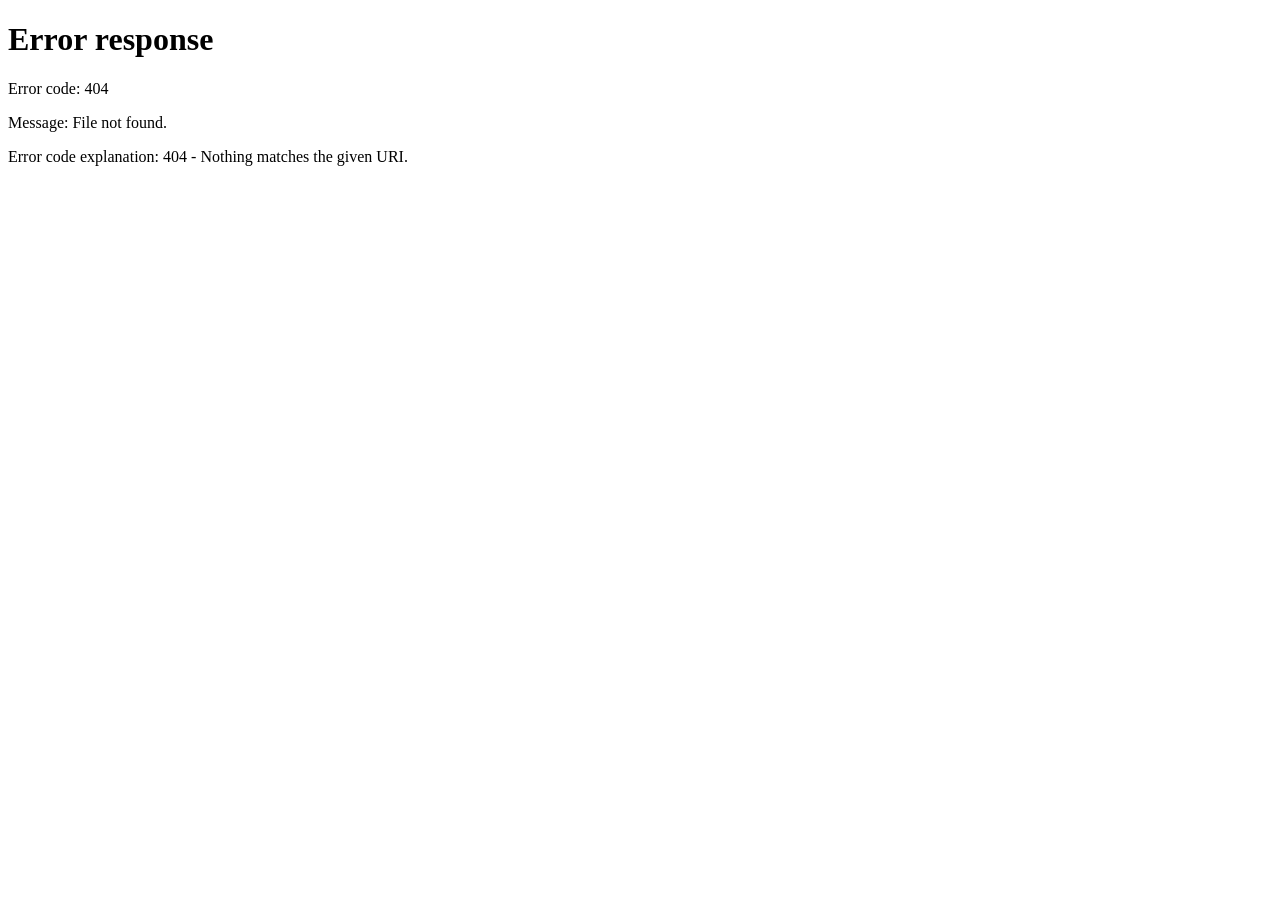
==== src/main/resources/static/fichas.html @ 6836fd90 "teste de cores do design" ====
<!DOCTYPE html>
<html lang="pt-BR" data-bs-theme="dark">
<head>
    <meta charset="UTF-8">
    <meta name="viewport" content="width=device-width, initial-scale=1.0">
    <title>PACTOS RPG - Meus Agentes</title>
    <link href="https://cdn.jsdelivr.net/npm/bootstrap@5.3.2/dist/css/bootstrap.min.css" rel="stylesheet">
    <style>
        /* 1. IMPORTAÇÃO DAS FONTES OFICIAIS (.otf) */
        @font-face {
            font-family: 'LeopoldMedium';
            src: url('fonts/Leopold.otf') format('opentype');
        }
        @font-face {
            font-family: 'BloggerSansRegular';
            src: url('fonts/BloggerSans.otf') format('opentype');
        }

        /* 2. TIPOGRAFIA E FUNDO BASE */
        body {
            background-color: #0d0d0d;
            color: #e0e0e0;
            font-family: 'BloggerSansRegular', sans-serif;
            margin: 0; padding: 0;
            overflow-x: hidden;
        }

        h1, h2, h3, h4, h5, h6, .fonte-leopold, .btn-blue, .ficha-name-new, .agentes-count {
            font-family: 'LeopoldMedium', sans-serif;
            letter-spacing: 1px;
        }

        /* 3. HEADER PRINCIPAL COM GRADIENTE AZUL ESCURO */
        .pactos-header {
            display: flex; justify-content: space-between; align-items: center;
            padding: 15px 30px;
            /* Gradiente escuro puxando pro azul marinho */
            background: linear-gradient(90deg, #050505 0%, #0f1c2e 100%);
            border-bottom: 1px solid #1a2b42;
            box-shadow: 0 4px 20px rgba(0,0,0,0.8);
            position: sticky; top: 0; z-index: 1000;
        }

        .header-left { display: flex; align-items: center; gap: 20px; }

        /* O Botão Hambúrguer */
        .menu-btn {
            background: transparent; border: none; color: #2563eb;
            font-size: 2rem; cursor: pointer; transition: 0.3s;
        }
        .menu-btn:hover { color: #60a5fa; transform: scale(1.1); }

        .pactos-logo img {
            height: 45px; width: auto;
            filter: drop-shadow(0 0 8px rgba(37, 99, 235, 0.4)); /* Brilho azul na logo */
        }

        /* Bolinha de Perfil na Header */
        .profile-pic-placeholder {
            width: 45px; height: 45px; background-color: #0f172a;
            border-radius: 50%; border: 2px solid #1e293b;
            cursor: pointer; transition: 0.3s;
            box-shadow: 0 0 10px rgba(0,0,0,0.5);
            display: flex; justify-content: center; align-items: center;
        }
        .profile-pic-placeholder:hover { border-color: #2563eb; transform: scale(1.1); box-shadow: 0 0 15px rgba(37, 99, 235, 0.5); }

        /* 4. DESIGN DO MENU LATERAL (SIDEBAR COM GRADIENTE) */
        .sidebar {
            height: 100vh; width: 0; position: fixed; top: 0; left: 0;
            background: linear-gradient(180deg, #050505 0%, #0f1c2e 100%);
            border-right: 1px solid #1a2b42;
            overflow-x: hidden; transition: 0.4s cubic-bezier(0.175, 0.885, 0.32, 1.275);
            z-index: 1040; display: flex; flex-direction: column;
        }
        .sidebar-header { padding: 30px 20px; text-align: center; border-bottom: 1px solid #1a2b42; }
        .sidebar-header img { width: 140px; filter: drop-shadow(0 0 8px rgba(37, 99, 235, 0.4)); }
        .sidebar-menu { list-style: none; padding: 20px 0; margin: 0; flex-grow: 1; }
        .sidebar-menu li a {
            padding: 15px 30px; text-decoration: none; font-size: 1.2rem;
            color: #b3b3b3; display: block; transition: 0.3s;
            font-family: 'LeopoldMedium', sans-serif; text-transform: uppercase;
        }
        .sidebar-menu li a:hover { color: #ffffff; background-color: rgba(37, 99, 235, 0.1); border-left: 4px solid #2563eb; }
        .sidebar-menu li a.inativo { color: #444; cursor: default; }
        .sidebar-menu li a.inativo:hover { background-color: transparent; border-left: none; }
        .overlay {
            position: fixed; top: 0; left: 0; width: 100%; height: 100%;
            background: rgba(0, 0, 0, 0.8); backdrop-filter: blur(3px);
            z-index: 1030; display: none; opacity: 0; transition: opacity 0.4s;
        }
        .overlay.active { display: block; opacity: 1; }

        /* 5. ÁREA PRINCIPAL E CARTÕES */
        .pactos-main { padding: 40px 30px; max-width: 1400px; margin: 0 auto; }

        .action-bar { display: flex; justify-content: space-between; align-items: center; margin-bottom: 35px; }
        .agentes-count { font-size: 1.5rem; color: #ccc; }

        .search-line {
            border: none; border-bottom: 1px solid #1e293b; background: transparent; color: white;
            border-radius: 0; padding: 8px 10px; width: 300px; outline: none; font-size: 1.1rem;
            transition: 0.3s;
        }
        .search-line:focus { border-color: #2563eb; box-shadow: 0 2px 10px rgba(37,99,235,0.2); }

        .btn-blue {
            background-color: #2563eb; color: white; border: none; font-size: 1.2rem;
            padding: 10px 25px; transition: 0.3s; border-radius: 6px; text-transform: uppercase;
        }
        .btn-blue:hover { background-color: #1d4ed8; color: white; transform: translateY(-3px); box-shadow: 0 5px 15px rgba(29, 78, 216, 0.4); }

        .fichas-grid { display: grid; grid-template-columns: repeat(auto-fill, minmax(280px, 1fr)); gap: 30px; }

        /* Design do Cartão de Ficha */
        .ficha-card {
            background-color: #0f172a; border: 1px solid #1e293b; border-radius: 12px;
            overflow: hidden; transition: 0.4s; position: relative;
            height: 320px; background-size: cover; background-position: center;
            display: flex; align-items: flex-end; padding: 20px;
            box-shadow: 0 10px 20px rgba(0,0,0,0.6);
        }
        .ficha-card:hover { transform: translateY(-8px); border-color: #2563eb; box-shadow: 0 15px 30px rgba(37,99,235,0.4); }

        .ficha-info { transition: opacity 0.3s; width: 100%; pointer-events: none; z-index: 2; }
        .ficha-name-new { font-size: 2rem; color: white; margin-bottom: 4px; text-shadow: 2px 2px 5px rgba(0,0,0,0.9); }
        .ficha-sub-new { font-size: 1.1rem; color: #93c5fd; text-shadow: 1px 1px 3px rgba(0,0,0,0.9); }

        /* Overlay Escuro com os botões (Aparece no Hover) */
        .ficha-hover-overlay {
            position: absolute; top: 0; left: 0; width: 100%; height: 100%;
            background: rgba(10, 10, 10, 0.9); backdrop-filter: blur(4px);
            display: flex; flex-direction: column; justify-content: center; align-items: center; gap: 20px;
            opacity: 0; transition: opacity 0.3s; z-index: 3;
        }
        .ficha-card:hover .ficha-info { opacity: 0; }
        .ficha-card:hover .ficha-hover-overlay { opacity: 1; }

        .btn-overlay { width: 80%; font-family: 'LeopoldMedium'; font-size: 1.2rem; }

        /* Cartão de Criar Novo */
        .ficha-card.novo-card {
            background-image: none !important; background-color: #0f172a; border: 2px dashed #1e293b;
            cursor: pointer; color: #64748b; flex-direction: column; justify-content: center; align-items: center; gap: 15px;
        }
        .ficha-card.novo-card:hover { border-color: #2563eb; color: #2563eb; background-color: #111827; }
        .ficha-card.novo-card svg { width: 60px; height: 60px; transition: 0.3s; }
        .ficha-card.novo-card:hover svg { transform: scale(1.1); }
        .ficha-card.novo-card div { font-family: 'LeopoldMedium'; font-size: 1.4rem; text-transform: uppercase; }
    </style>
</head>
<body>

<div id="pactosSidebar" class="sidebar">
    <div class="sidebar-header">
        <img src="assets/BRAND (2).svg" alt="PACTOS RPG">
    </div>
    <ul class="sidebar-menu">
        <li><a href="home.html">INÍCIO</a></li>
        <li><a href="perfil.html">MEU PERFIL</a></li>
        <li><a href="fichas.html">AGENTES</a></li>
        <li><a href="#" class="inativo">CAMPANHAS (EM BREVE)</a></li>
        <li><a href="configuracoes.html">CONFIGURAÇÕES</a></li>
    </ul>
    <div style="padding: 20px; border-top: 1px solid #1a2b42; margin-top: auto;">
        <button onclick="fazerLogout()" class="btn btn-outline-danger w-100" style="font-family: 'LeopoldMedium'; font-size: 1.2rem;">SAIR</button>
    </div>
</div>
<div id="menuOverlay" class="overlay" onclick="toggleMenu()"></div>

<header class="pactos-header">
    <div class="header-left">
        <button class="menu-btn" onclick="toggleMenu()">☰</button>
        <div class="pactos-logo">
            <img src="assets/BRAND (2).svg" alt="PACTOS RPG">
        </div>
    </div>

    <div class="d-flex align-items-center">
        <a href="perfil.html" title="Meu Perfil" style="text-decoration: none;">
            <div class="profile-pic-placeholder text-secondary">
                <svg width="28" height="28" viewBox="0 0 24 24" fill="currentColor"><path d="M12,4A4,4 0 0,1 16,8A4,4 0 0,1 12,12A4,4 0 0,1 8,8A4,4 0 0,1 12,4M12,14C16.42,14 20,15.79 20,18V20H4V18C4,15.79 7.58,14 12,14Z"></path></svg>
            </div>
        </a>
    </div>
</header>

<main class="pactos-main">
    <div class="action-bar">
        <div class="agentes-count" id="contador-agentes">AGENTES: 0/15</div>
        <div class="d-flex gap-4 align-items-center">
            <input type="text" id="buscaAgentes" class="search-line" placeholder="Filtrar agentes pelo nome ou origem...">
            <button class="btn btn-blue" onclick="criarAgente()">NOVO AGENTE</button>
        </div>
    </div>

    <div class="fichas-grid" id="grid-fichas">
        <div class="ficha-card novo-card" id="btn-add-card" onclick="criarAgente()">
            <svg viewBox="0 0 24 24" fill="currentColor"><path d="M19,13H13V19H11V13H5V11H11V5H13V11H19V13Z"></path></svg>
            <div>Criar Novo Agente</div>
        </div>
    </div>
</main>

<script src="https://cdn.jsdelivr.net/npm/bootstrap@5.3.2/dist/js/bootstrap.bundle.min.js"></script>
<script>
    // --- LÓGICA DO MENU HAMBÚRGUER ---
    function toggleMenu() {
        const sidebar = document.getElementById("pactosSidebar");
        const overlay = document.getElementById("menuOverlay");
        if (sidebar.style.width === "300px") {
            sidebar.style.width = "0";
            overlay.classList.remove("active");
            setTimeout(() => overlay.style.display = "none", 400);
        } else {
            overlay.style.display = "block";
            setTimeout(() => overlay.classList.add("active"), 10);
            sidebar.style.width = "300px";
        }
    }

    // --- LÓGICA DO SISTEMA INTACTA ---
    const maxAgentes = 15;
    let totalAgentes = 0;
    const usuarioLogado = localStorage.getItem('usuarioLogado');

    if (!usuarioLogado) {
        alert("Você precisa estar logado!");
        window.location.href = "login.html";
    }

    function atualizarContador() {
        document.getElementById('contador-agentes').innerText = `AGENTES: ${totalAgentes}/${maxAgentes}`;
    }

    async function carregarFichas() {
        try {
            const resposta = await fetch(`/api/agentes/listar/${usuarioLogado}`);
            const agentes = await resposta.json();
            totalAgentes = agentes.length;
            atualizarContador();
            agentes.forEach(agente => renderizarCarta(agente));
        } catch (erro) { console.error("Erro ao carregar agentes:", erro); }
    }

    async function carregarFotoDoCabecalho() {
        if (!usuarioLogado) return;
        try {
            const resposta = await fetch(`/api/usuarios/${usuarioLogado}`);
            if (resposta.ok) {
                const usuario = await resposta.json();
                if (usuario.fotoUrl) {
                    const divPerfil = document.querySelector('.profile-pic-placeholder');
                    divPerfil.style.backgroundImage = `url('${usuario.fotoUrl}')`;
                    divPerfil.style.backgroundSize = 'cover';
                    divPerfil.style.backgroundPosition = 'center';
                    divPerfil.innerHTML = '';
                }
            }
        } catch (erro) { console.error("Erro ao carregar foto do cabeçalho:", erro); }
    }

    function renderizarCarta(agente) {
        const cardId = `agente-${agente.id}`;
        // Se não tiver foto, usa um fundo dark padrão
        const imagemFundo = agente.fotoUrl ? agente.fotoUrl : "https://via.placeholder.com/300x400/0f172a/000000?text=+";

        const novoAgenteHTML = `
            <div class="ficha-card" id="${cardId}" style="background-image: linear-gradient(to bottom, rgba(0,0,0,0.1) 40%, rgba(0,0,0,0.95)), url('${imagemFundo}');">
                <div class="ficha-info">
                    <div class="ficha-name-new">${agente.nome}</div>
                    <div class="ficha-sub-new">Nível ${agente.nivel || 0} • ${agente.origem || 'Desconhecida'}</div>
                </div>
                <div class="ficha-hover-overlay">
                    <a href="index.html?id=${agente.id}" class="btn btn-blue btn-overlay text-decoration-none text-center py-2">ENTRAR NA FICHA</a>
                    <button class="btn btn-danger btn-overlay py-2" style="font-family: 'LeopoldMedium';" onclick="excluirAgente(${agente.id}, event)">EXCLUIR</button>
                </div>
            </div>
        `;
        const btnAddCard = document.getElementById('btn-add-card');
        btnAddCard.insertAdjacentHTML('beforebegin', novoAgenteHTML);
    }

    async function criarAgente() {
        if (totalAgentes >= maxAgentes) { alert("Limite máximo atingido!"); return; }
        try {
            const resposta = await fetch(`/api/agentes/criar/${usuarioLogado}`, { method: 'POST' });
            if (resposta.ok) {
                const novoAgente = await resposta.json();
                renderizarCarta(novoAgente);
                totalAgentes++; atualizarContador();
            }
        } catch (erro) { console.error("Erro ao criar personagem:", erro); }
    }

    async function excluirAgente(id, event) {
        event.stopPropagation();
        if(confirm("Os registros deste pacto serão apagados. Tem certeza que deseja excluir?")) {
            try {
                await fetch(`/api/agentes/excluir/${id}`, { method: 'DELETE' });
                document.getElementById(`agente-${id}`).remove();
                totalAgentes--; atualizarContador();
            } catch (erro) { console.error("Erro ao excluir:", erro); }
        }
    }

    function fazerLogout() {
        if(confirm("Tem certeza que deseja sair da sua conta?")) {
            localStorage.removeItem('usuarioLogado');
            window.location.href = "login.html";
        }
    }

    // Filtro de pesquisa em tempo real
    document.getElementById('buscaAgentes').addEventListener('input', function(evento) {
        const textoPesquisa = evento.target.value.toLowerCase();
        const cartoes = document.querySelectorAll('.ficha-card:not(.novo-card)');
        cartoes.forEach(cartao => {
            const nomePersonagem = cartao.querySelector('.ficha-name-new').innerText.toLowerCase();
            const detalhesPersonagem = cartao.querySelector('.ficha-sub-new').innerText.toLowerCase();
            if (nomePersonagem.includes(textoPesquisa) || detalhesPersonagem.includes(textoPesquisa)) {
                cartao.style.display = 'flex';
            } else {
                cartao.style.display = 'none';
            }
        });
    });

    // Inicializa a página
    carregarFichas();
    carregarFotoDoCabecalho();
</script>
</body>
</html>
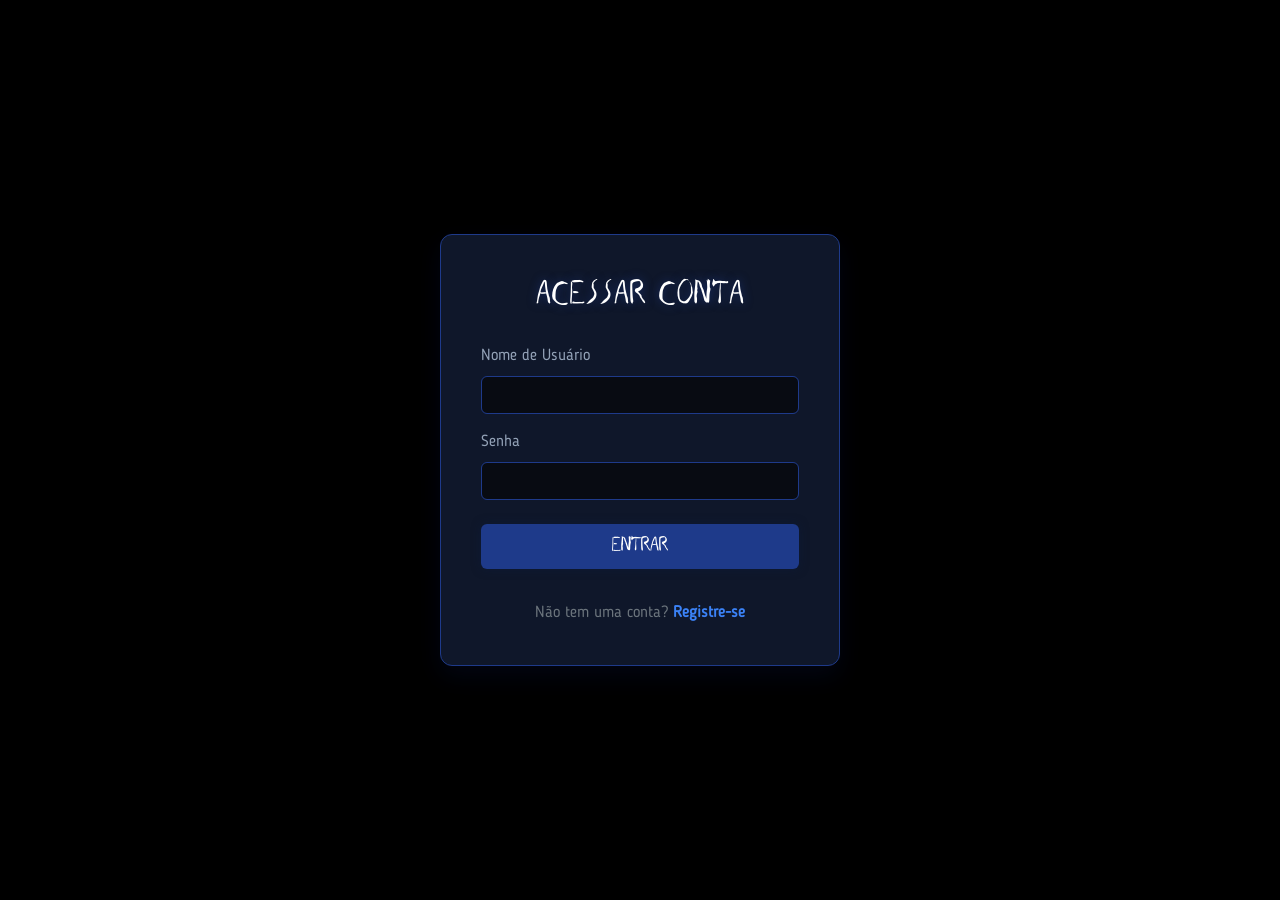
==== commit cf064517: "renovação da host com algumas atualizações - 1" ====
--- a/src/main/resources/static/fichas.html
+++ b/src/main/resources/static/fichas.html
@@ -18,7 +18,7 @@
 
         /* 2. TIPOGRAFIA E FUNDO BASE */
         body {
-            background-color: #0d0d0d;
+            background-color: #000000; /* Fundo levemente puxado pro azul ultra-escuro */
             color: #e0e0e0;
             font-family: 'BloggerSansRegular', sans-serif;
             margin: 0; padding: 0;
@@ -27,66 +27,78 @@
 
         h1, h2, h3, h4, h5, h6, .fonte-leopold, .btn-blue, .ficha-name-new, .agentes-count {
             font-family: 'LeopoldMedium', sans-serif;
-            letter-spacing: 1px;
-        }
-
-        /* 3. HEADER PRINCIPAL COM GRADIENTE AZUL ESCURO */
+            letter-spacing
+            : 1px;
+        }
+
+        /* 3. HEADER PRINCIPAL COM GRADIENTE AZUL FORTE */
         .pactos-header {
             display: flex; justify-content: space-between; align-items: center;
             padding: 15px 30px;
-            /* Gradiente escuro puxando pro azul marinho */
-            background: linear-gradient(90deg, #050505 0%, #0f1c2e 100%);
-            border-bottom: 1px solid #1a2b42;
-            box-shadow: 0 4px 20px rgba(0,0,0,0.8);
+            /* NOVO GRADIENTE: De um Preto-Azulado para um Azul Intenso e Vibrante */
+            background: linear-gradient(90deg, #020617 0%, #1e3a8a 100%);
+            border-bottom: 1px solid #1b48ae; /* Borda agora é um azul mais vivo */
+            box-shadow: 0 4px 25px rgba(29, 78, 216, 0.4); /* Brilho da header mais azulado */
             position: sticky; top: 0; z-index: 1000;
         }
 
-        .header-left { display: flex; align-items: center; gap: 20px; }
+        .header-left { display: flex; align-items: center; gap: 20px; z-index: 2;}
 
         /* O Botão Hambúrguer */
         .menu-btn {
-            background: transparent; border: none; color: #2563eb;
-            font-size: 2rem; cursor: pointer; transition: 0.3s;
-        }
-        .menu-btn:hover { color: #60a5fa; transform: scale(1.1); }
+            background: transparent; border: none; color: #0365da; /* Azul mais claro para destacar no fundo escuro */
+            font-size: 2.2rem; cursor: pointer; transition: 0.3s;
+        }
+        .menu-btn:hover { color: #ffffff; transform: scale(1.1); text-shadow: 0 0 10px rgba(255,255,255,0.5); }
+
+        /* Centraliza a logo no meio absoluto da tela */
+        .pactos-logo {
+            position: absolute;
+            left: 50%;
+            transform: translateX(-50%);
+            z-index: 1;
+        }
 
         .pactos-logo img {
-            height: 45px; width: auto;
-            filter: drop-shadow(0 0 8px rgba(37, 99, 235, 0.4)); /* Brilho azul na logo */
+            height: 100%; width: auto;
+            filter: drop-shadow(0 0 10px rgba(96, 165, 250, 0.6)); /* Brilho azul mais forte na logo */
+            mix-blend-mode: lighten; /* Mágica que remove o fundo preto do JPG */
         }
 
         /* Bolinha de Perfil na Header */
         .profile-pic-placeholder {
             width: 45px; height: 45px; background-color: #0f172a;
-            border-radius: 50%; border: 2px solid #1e293b;
+            border-radius: 50%; border: 2px solid #3b82f6;
             cursor: pointer; transition: 0.3s;
-            box-shadow: 0 0 10px rgba(0,0,0,0.5);
+            box-shadow: 0 0 15px rgba(59, 130, 246, 0.5);
             display: flex; justify-content: center; align-items: center;
         }
-        .profile-pic-placeholder:hover { border-color: #2563eb; transform: scale(1.1); box-shadow: 0 0 15px rgba(37, 99, 235, 0.5); }
-
-        /* 4. DESIGN DO MENU LATERAL (SIDEBAR COM GRADIENTE) */
+        .profile-pic-placeholder:hover { border-color: #60a5fa; transform: scale(1.1); box-shadow: 0 0 20px rgba(96, 165, 250, 0.8); }
+
+        /* 4. DESIGN DO MENU LATERAL (SIDEBAR COM GRADIENTE FORTE) */
         .sidebar {
             height: 100vh; width: 0; position: fixed; top: 0; left: 0;
-            background: linear-gradient(180deg, #050505 0%, #0f1c2e 100%);
-            border-right: 1px solid #1a2b42;
+            /* NOVO GRADIENTE NO MENU */
+            background: linear-gradient(180deg, #020617 0%, #1e3a8a 100%);
+            border-right: 1px solid #3b82f6;
+            box-shadow: 5px 0 25px rgba(29, 78, 216, 0.4);
             overflow-x: hidden; transition: 0.4s cubic-bezier(0.175, 0.885, 0.32, 1.275);
             z-index: 1040; display: flex; flex-direction: column;
         }
-        .sidebar-header { padding: 30px 20px; text-align: center; border-bottom: 1px solid #1a2b42; }
-        .sidebar-header img { width: 140px; filter: drop-shadow(0 0 8px rgba(37, 99, 235, 0.4)); }
+        .sidebar-header { padding: 30px 20px; text-align: center; border-bottom: 1px solid rgba(59, 130, 246, 0.3); }
+        .sidebar-header img { width: 140px; filter: drop-shadow(0 0 10px rgba(96, 165, 250, 0.6)); mix-blend-mode: lighten; }
         .sidebar-menu { list-style: none; padding: 20px 0; margin: 0; flex-grow: 1; }
         .sidebar-menu li a {
             padding: 15px 30px; text-decoration: none; font-size: 1.2rem;
-            color: #b3b3b3; display: block; transition: 0.3s;
+            color: #dbeafe; display: block; transition: 0.3s;
             font-family: 'LeopoldMedium', sans-serif; text-transform: uppercase;
         }
-        .sidebar-menu li a:hover { color: #ffffff; background-color: rgba(37, 99, 235, 0.1); border-left: 4px solid #2563eb; }
-        .sidebar-menu li a.inativo { color: #444; cursor: default; }
-        .sidebar-menu li a.inativo:hover { background-color: transparent; border-left: none; }
+        .sidebar-menu li a:hover { color: #ffffff; background-color: rgba(59, 130, 246, 0.2); border-left: 5px solid #60a5fa; text-shadow: 0 0 8px rgba(255,255,255,0.5); }
+        .sidebar-menu li a.inativo { color: #64748b; cursor: default; }
+        .sidebar-menu li a.inativo:hover { background-color: transparent; border-left: none; text-shadow: none;}
         .overlay {
             position: fixed; top: 0; left: 0; width: 100%; height: 100%;
-            background: rgba(0, 0, 0, 0.8); backdrop-filter: blur(3px);
+            background: rgba(2, 6, 23, 0.85); backdrop-filter: blur(4px);
             z-index: 1030; display: none; opacity: 0; transition: opacity 0.4s;
         }
         .overlay.active { display: block; opacity: 1; }
@@ -95,41 +107,42 @@
         .pactos-main { padding: 40px 30px; max-width: 1400px; margin: 0 auto; }
 
         .action-bar { display: flex; justify-content: space-between; align-items: center; margin-bottom: 35px; }
-        .agentes-count { font-size: 1.5rem; color: #ccc; }
+        .agentes-count { font-size: 1.5rem; color: #bfdbfe; text-shadow: 0 0 8px rgba(59, 130, 246, 0.4); }
 
         .search-line {
-            border: none; border-bottom: 1px solid #1e293b; background: transparent; color: white;
+            border: none; border-bottom: 2px solid #032660; background: transparent; color: white;
             border-radius: 0; padding: 8px 10px; width: 300px; outline: none; font-size: 1.1rem;
             transition: 0.3s;
         }
-        .search-line:focus { border-color: #2563eb; box-shadow: 0 2px 10px rgba(37,99,235,0.2); }
+        .search-line:focus { border-color: #243957; box-shadow: 0 4px 15px rgba(96, 165, 250, 0.3); }
 
         .btn-blue {
-            background-color: #2563eb; color: white; border: none; font-size: 1.2rem;
+            background-color: #1b48ae; color: white; border: none; font-size: 1.2rem;
             padding: 10px 25px; transition: 0.3s; border-radius: 6px; text-transform: uppercase;
-        }
-        .btn-blue:hover { background-color: #1d4ed8; color: white; transform: translateY(-3px); box-shadow: 0 5px 15px rgba(29, 78, 216, 0.4); }
+            box-shadow: 0 0 10px rgba(11, 28, 62, 0.5);
+        }
+        .btn-blue:hover { background-color: #132750; color: white; transform: translateY(-3px); box-shadow: 0 8px 20px rgba(59, 130, 246, 0.6); }
 
         .fichas-grid { display: grid; grid-template-columns: repeat(auto-fill, minmax(280px, 1fr)); gap: 30px; }
 
         /* Design do Cartão de Ficha */
         .ficha-card {
-            background-color: #0f172a; border: 1px solid #1e293b; border-radius: 12px;
+            background-color: #0f172a; border: 1px solid #1e3a8a; border-radius: 12px;
             overflow: hidden; transition: 0.4s; position: relative;
             height: 320px; background-size: cover; background-position: center;
             display: flex; align-items: flex-end; padding: 20px;
-            box-shadow: 0 10px 20px rgba(0,0,0,0.6);
-        }
-        .ficha-card:hover { transform: translateY(-8px); border-color: #2563eb; box-shadow: 0 15px 30px rgba(37,99,235,0.4); }
+            box-shadow: 0 10px 25px rgba(2, 6, 23, 0.8);
+        }
+        .ficha-card:hover { transform: translateY(-8px); border-color: #0b02a1; box-shadow: 0 15px 35px rgba(37, 99, 235, 0.5); }
 
         .ficha-info { transition: opacity 0.3s; width: 100%; pointer-events: none; z-index: 2; }
-        .ficha-name-new { font-size: 2rem; color: white; margin-bottom: 4px; text-shadow: 2px 2px 5px rgba(0,0,0,0.9); }
-        .ficha-sub-new { font-size: 1.1rem; color: #93c5fd; text-shadow: 1px 1px 3px rgba(0,0,0,0.9); }
+        .ficha-name-new { font-size: 2.2rem; color: white; margin-bottom: 4px; text-shadow: 2px 2px 8px rgba(0,0,0,0.9); }
+        .ficha-sub-new { font-size: 1.1rem; color: #93c5fd; text-shadow: 1px 1px 5px rgba(0,0,0,0.9); font-weight: bold; }
 
         /* Overlay Escuro com os botões (Aparece no Hover) */
         .ficha-hover-overlay {
             position: absolute; top: 0; left: 0; width: 100%; height: 100%;
-            background: rgba(10, 10, 10, 0.9); backdrop-filter: blur(4px);
+            background: rgba(2, 6, 23, 0.9); backdrop-filter: blur(5px);
             display: flex; flex-direction: column; justify-content: center; align-items: center; gap: 20px;
             opacity: 0; transition: opacity 0.3s; z-index: 3;
         }
@@ -140,10 +153,10 @@
 
         /* Cartão de Criar Novo */
         .ficha-card.novo-card {
-            background-image: none !important; background-color: #0f172a; border: 2px dashed #1e293b;
-            cursor: pointer; color: #64748b; flex-direction: column; justify-content: center; align-items: center; gap: 15px;
-        }
-        .ficha-card.novo-card:hover { border-color: #2563eb; color: #2563eb; background-color: #111827; }
+            background-image: none !important; background-color: #0f172a; border: 2px dashed #1e3a8a;
+            cursor: pointer; color: #00408a; flex-direction: column; justify-content: center; align-items: center; gap: 15px;
+        }
+        .ficha-card.novo-card:hover { border-color: #0050af; color: #ffffff; background-color: #0e1b40; box-shadow: 0 0 20px rgba(37, 99, 235, 0.4); }
         .ficha-card.novo-card svg { width: 60px; height: 60px; transition: 0.3s; }
         .ficha-card.novo-card:hover svg { transform: scale(1.1); }
         .ficha-card.novo-card div { font-family: 'LeopoldMedium'; font-size: 1.4rem; text-transform: uppercase; }
@@ -153,17 +166,16 @@
 
 <div id="pactosSidebar" class="sidebar">
     <div class="sidebar-header">
-        <img src="assets/BRAND (2).svg" alt="PACTOS RPG">
+        <img src="assets/PACTOS.png" alt="PACTOS RPG">
     </div>
     <ul class="sidebar-menu">
         <li><a href="home.html">INÍCIO</a></li>
         <li><a href="perfil.html">MEU PERFIL</a></li>
         <li><a href="fichas.html">AGENTES</a></li>
         <li><a href="#" class="inativo">CAMPANHAS (EM BREVE)</a></li>
-        <li><a href="configuracoes.html">CONFIGURAÇÕES</a></li>
     </ul>
-    <div style="padding: 20px; border-top: 1px solid #1a2b42; margin-top: auto;">
-        <button onclick="fazerLogout()" class="btn btn-outline-danger w-100" style="font-family: 'LeopoldMedium'; font-size: 1.2rem;">SAIR</button>
+    <div style="padding: 20px; border-top: 1px solid rgba(59, 130, 246, 0.3); margin-top: auto;">
+        <button onclick="fazerLogout()" class="btn btn-outline-danger w-100" style="font-family: 'LeopoldMedium'; font-size: 1.2rem; border-width: 2px;">SAIR</button>
     </div>
 </div>
 <div id="menuOverlay" class="overlay" onclick="toggleMenu()"></div>
@@ -171,15 +183,16 @@
 <header class="pactos-header">
     <div class="header-left">
         <button class="menu-btn" onclick="toggleMenu()">☰</button>
-        <div class="pactos-logo">
-            <img src="assets/BRAND (2).svg" alt="PACTOS RPG">
-        </div>
-    </div>
-
-    <div class="d-flex align-items-center">
+    </div>
+
+    <div class="pactos-logo">
+        <img src="assets/PACTOS.png" alt="PACTOS RPG">
+    </div>
+
+    <div class="d-flex align-items-center" style="z-index: 2;">
         <a href="perfil.html" title="Meu Perfil" style="text-decoration: none;">
             <div class="profile-pic-placeholder text-secondary">
-                <svg width="28" height="28" viewBox="0 0 24 24" fill="currentColor"><path d="M12,4A4,4 0 0,1 16,8A4,4 0 0,1 12,12A4,4 0 0,1 8,8A4,4 0 0,1 12,4M12,14C16.42,14 20,15.79 20,18V20H4V18C4,15.79 7.58,14 12,14Z"></path></svg>
+                <svg width="28" height="28" viewBox="0 0 24 24" fill="#60a5fa"><path d="M12,4A4,4 0 0,1 16,8A4,4 0 0,1 12,12A4,4 0 0,1 8,8A4,4 0 0,1 12,4M12,14C16.42,14 20,15.79 20,18V20H4V18C4,15.79 7.58,14 12,14Z"></path></svg>
             </div>
         </a>
     </div>
@@ -262,11 +275,11 @@
 
     function renderizarCarta(agente) {
         const cardId = `agente-${agente.id}`;
-        // Se não tiver foto, usa um fundo dark padrão
-        const imagemFundo = agente.fotoUrl ? agente.fotoUrl : "https://via.placeholder.com/300x400/0f172a/000000?text=+";
+        // Fundo padrão agora é azul marinho super escuro
+        const imagemFundo = agente.fotoUrl ? agente.fotoUrl : "https://via.placeholder.com/300x400/020617/1e3a8a?text=+";
 
         const novoAgenteHTML = `
-            <div class="ficha-card" id="${cardId}" style="background-image: linear-gradient(to bottom, rgba(0,0,0,0.1) 40%, rgba(0,0,0,0.95)), url('${imagemFundo}');">
+            <div class="ficha-card" id="${cardId}" style="background-image: linear-gradient(to bottom, rgba(2,6,23,0.1) 40%, rgba(2,6,23,0.95)), url('${imagemFundo}');">
                 <div class="ficha-info">
                     <div class="ficha-name-new">${agente.nome}</div>
                     <div class="ficha-sub-new">Nível ${agente.nivel || 0} • ${agente.origem || 'Desconhecida'}</div>
